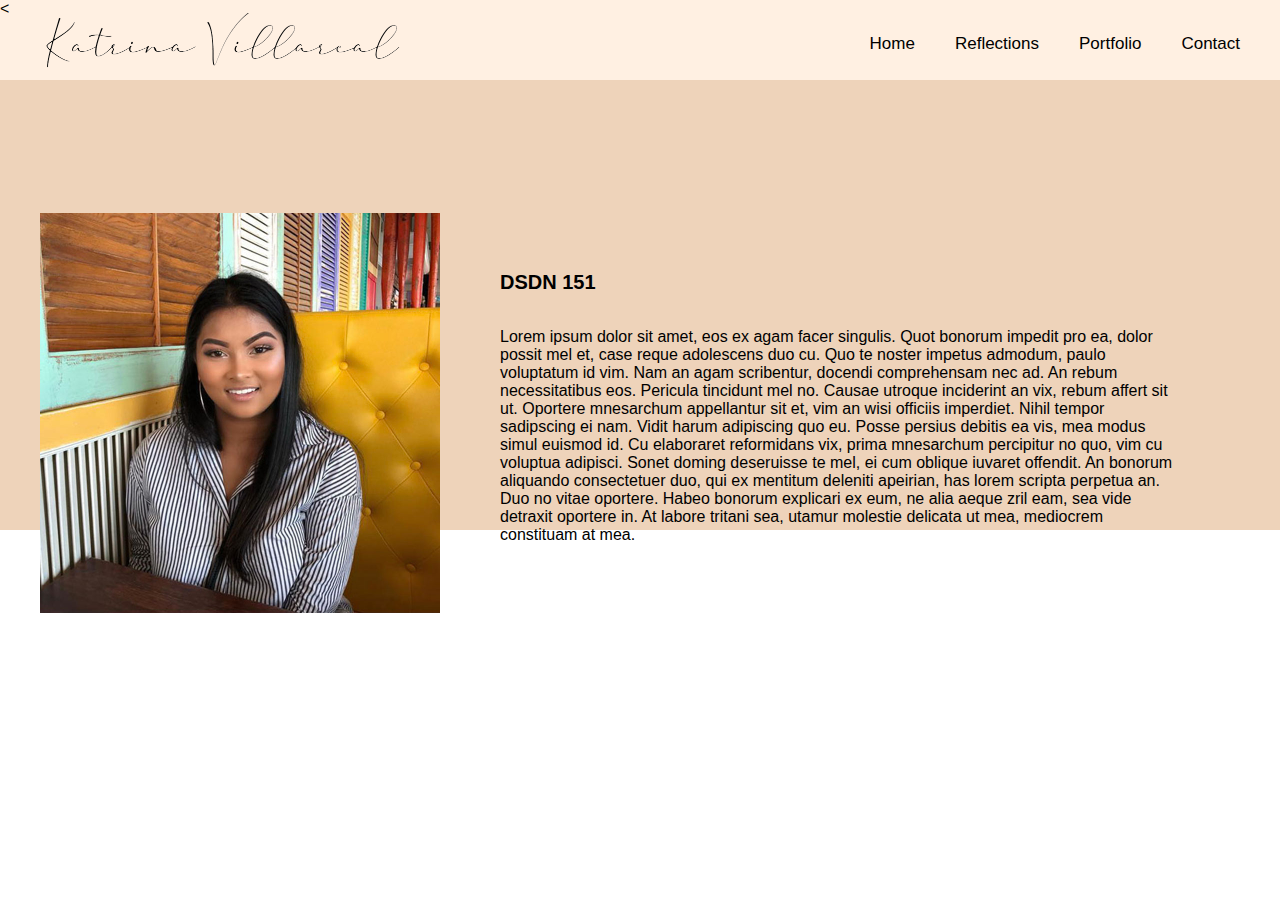
==== index.html @ 9937ebb1 "first commit" ====
<<!DOCTYPE html>
<html>
<head>
<meta name="viewport" content="width=device-width, initial-scale=1">
<link rel="stylesheet" href="style.css">


</head>
<body>

 
  
  <!-- Navbar  -->
<div class="topnav" >
  <a href="#Contact">Contact</a>
  <a href="#Portfolio">Portfolio</a>
  <a href="#Reflections">Reflections</a>
  <a href="#Home">Home</a>
</div>

<div class=brownbackground>
</div>


<!-- logo-->
<div class="namelogo">
  <img src="logo.png" class="logo" alt="Me" width="50%">
 </div>




<!-- aboutme-->
 <div class="Aboutmetext">
  <h5>DSDN 151</h5>
  <p>Lorem ipsum dolor sit amet, eos ex agam facer singulis. Quot bonorum impedit pro ea, dolor possit mel et, case reque adolescens duo cu. Quo te noster impetus admodum, paulo voluptatum id vim. Nam an agam scribentur, docendi comprehensam nec ad. An rebum necessitatibus eos. Pericula tincidunt mel no.
    Causae utroque inciderint an vix, rebum affert sit ut. Oportere mnesarchum appellantur sit et, vim an wisi officiis imperdiet. Nihil tempor sadipscing ei nam. Vidit harum adipiscing quo eu. Posse persius debitis ea vis, mea modus simul euismod id.
    Cu elaboraret reformidans vix, prima mnesarchum percipitur no quo, vim cu voluptua adipisci. Sonet doming deseruisse te mel, ei cum oblique iuvaret offendit. An bonorum aliquando consectetuer duo, qui ex mentitum deleniti apeirian, has lorem scripta perpetua an. Duo no vitae oportere. Habeo bonorum explicari ex eum, ne alia aeque zril eam, sea vide detraxit oportere in. At labore tritani sea, utamur molestie delicata ut mea, mediocrem constituam at mea.</p>

</div>

<div class="profilepic">
   <img src="me.jpg" class="aboutmepic" alt="Me" width="50%">
  </div>

     
  
      
  </div>


</body>
</html>
---- style.css ----
body {
    margin: 0;
    font-family: Arial, Helvetica, sans-serif;
  }
  
  h5{
      font-size:20px;
  }
 
  .topnav {
    overflow: hidden;
    background-color: #FFF0E2;
    margin-top: -18px;
    padding: 20px;
    
  }
  
  .topnav a {
    float: right;
    color: black;
    text-align: center;
    padding: 14px 20px;
    text-decoration: none;
    font-size: 17px;
  }

  
  
  .topnav a:hover {
    background-color: white;
    color: black;
  }
  
  
.namelogo{
float: left;
    margin-top: -115px;
    padding: 40px;
  }

  .brownbackground {
    position: absolute;
    top: 80;
    left: 0;
    width: 100%;
    height: 50%; 
    background-color: #EED3BA;
    
    
  }

  .Aboutmetext{
  position: absolute;
  text-align: left;
  padding-left: 500px;
  padding-right: 100px;
  padding-top: 150px;
  
  }


  .profilepic{
    position: absolute;
    float: left;
    padding-left: 40px;
    padding-top: 125px;

  }
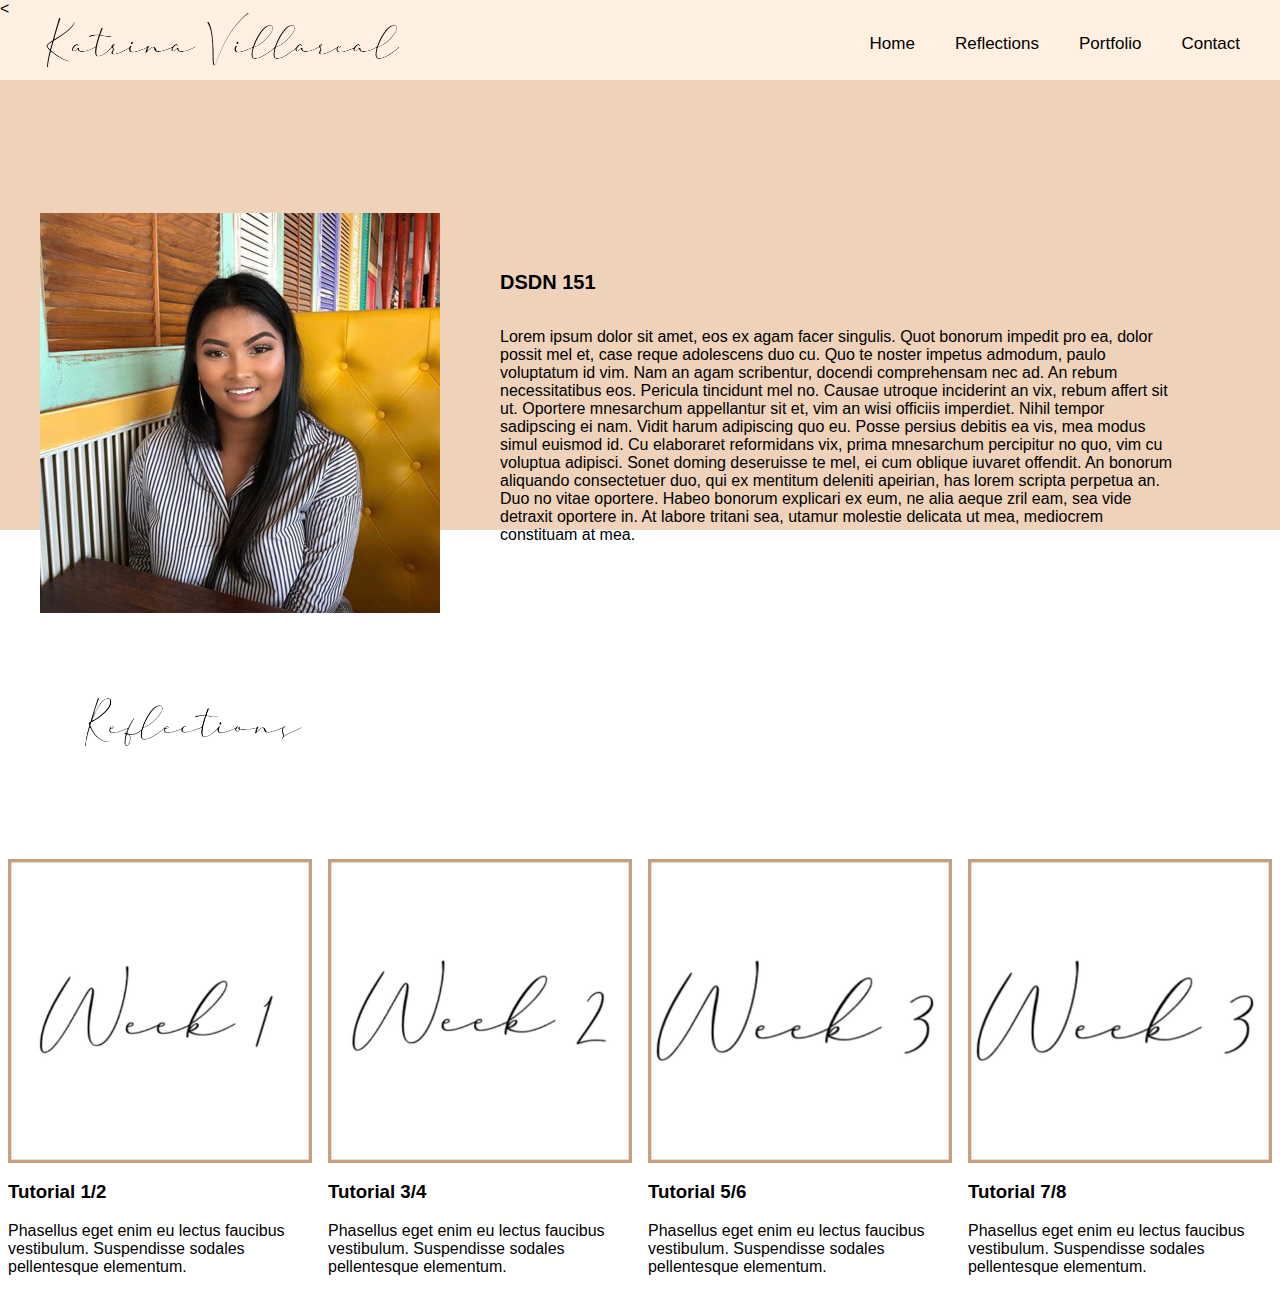
==== commit 5a07fb20: "added reflection" ====
--- a/index.html
+++ b/index.html
@@ -44,6 +44,39 @@
    <img src="me.jpg" class="aboutmepic" alt="Me" width="50%">
   </div>
 
+
+
+  <!-- reflection weeks-->
+
+
+  <div class="container relfectionpadding" >
+    <img src="reflection.png" alt="reflection" style="width:30%">
+    
+  </div>
+
+    <div class="column Weekboxes  ">
+
+    <img src="week1.jpg" alt="week1" style="width:100%"></a>
+      <h3>Tutorial 1/2</h3>
+      <p>Phasellus eget enim eu lectus faucibus vestibulum. Suspendisse sodales pellentesque elementum.</p>
+    </div>
+
+    <div class="column Weekboxes">
+      <img src="week2.jpg" alt="week2" style="width:100%">
+      <h3>Tutorial 3/4</h3>
+      <p>Phasellus eget enim eu lectus faucibus vestibulum. Suspendisse sodales pellentesque elementum.</p>
+    </div>
+    <div class="column Weekboxes">
+      <img src="week3.jpg" alt="week3" style="width:100%">
+      <h3>Tutorial 5/6</h3>
+      <p>Phasellus eget enim eu lectus faucibus vestibulum. Suspendisse sodales pellentesque elementum.</p>
+    </div>
+    <div class="column Weekboxes">
+        <img src="week3.jpg" alt="wee4" style="width:100%">
+        <h3>Tutorial 7/8</h3>
+        <p>Phasellus eget enim eu lectus faucibus vestibulum. Suspendisse sodales pellentesque elementum.</p>
+      </div>
+  
      
   
       
--- a/style.css
+++ b/style.css
@@ -1,70 +1,96 @@
 body {
-    margin: 0;
-    font-family: Arial, Helvetica, sans-serif;
-  }
+  margin: 0;
+  font-family: Arial, Helvetica, sans-serif;
+}
+
+h5{
+    font-size:20px;
+}
+
+.topnav {
+  overflow: hidden;
+  background-color: #FFF0E2;
+  margin-top: -18px;
+  padding: 20px;
   
-  h5{
-      font-size:20px;
-  }
- 
-  .topnav {
-    overflow: hidden;
-    background-color: #FFF0E2;
-    margin-top: -18px;
-    padding: 20px;
-    
-  }
-  
-  .topnav a {
-    float: right;
-    color: black;
-    text-align: center;
-    padding: 14px 20px;
-    text-decoration: none;
-    font-size: 17px;
-  }
+}
 
+.topnav a {
+  float: right;
+  color: black;
+  text-align: center;
+  padding: 14px 20px;
+  text-decoration: none;
+  font-size: 17px;
+}
+
+
+
+.topnav a:hover {
+  background-color: white;
+  color: black;
+}
+
+
+.namelogo{
+float: left;
+  margin-top: -115px;
+  padding: 40px;
+}
+
+.brownbackground {
+  position: absolute;
+  top: 80;
+  left: 0;
+  width: 100%;
+  height: 50%; 
+  background-color: #EED3BA;
   
   
-  .topnav a:hover {
-    background-color: white;
-    color: black;
-  }
-  
-  
-.namelogo{
-float: left;
-    margin-top: -115px;
-    padding: 40px;
-  }
+}
 
-  .brownbackground {
-    position: absolute;
-    top: 80;
-    left: 0;
-    width: 100%;
-    height: 50%; 
-    background-color: #EED3BA;
-    
-    
-  }
+.Aboutmetext{
+position: absolute;
+text-align: left;
+padding-left: 500px;
+padding-right: 100px;
+padding-top: 150px;
 
-  .Aboutmetext{
-  position: absolute;
-  text-align: left;
-  padding-left: 500px;
-  padding-right: 100px;
-  padding-top: 150px;
-  
-  }
+}
 
 
-  .profilepic{
-    position: absolute;
-    float: left;
-    padding-left: 40px;
-    padding-top: 125px;
+.profilepic{
+  position: absolute;
+  float: left;
+  padding-left: 40px;
+  padding-top: 125px;
 
-  }
+}
 
 
+
+
+html{box-sizing:border-box}*,*:before,*:after{box-sizing:inherit}
+
+
+.column{
+  padding:0 8px
+}
+
+
+@media only screen and (min-width:600px){
+  .column.aboutmecolumn,.half{width:50%}
+
+.column,.half{float:left;width:100%}
+
+.container:after,
+.container:before,
+
+.relfectionpadding{padding-top:600px;
+                 padding-bottom:100px;
+
+}
+      
+.column.Weekboxes{
+  width:24.99999%;
+}
